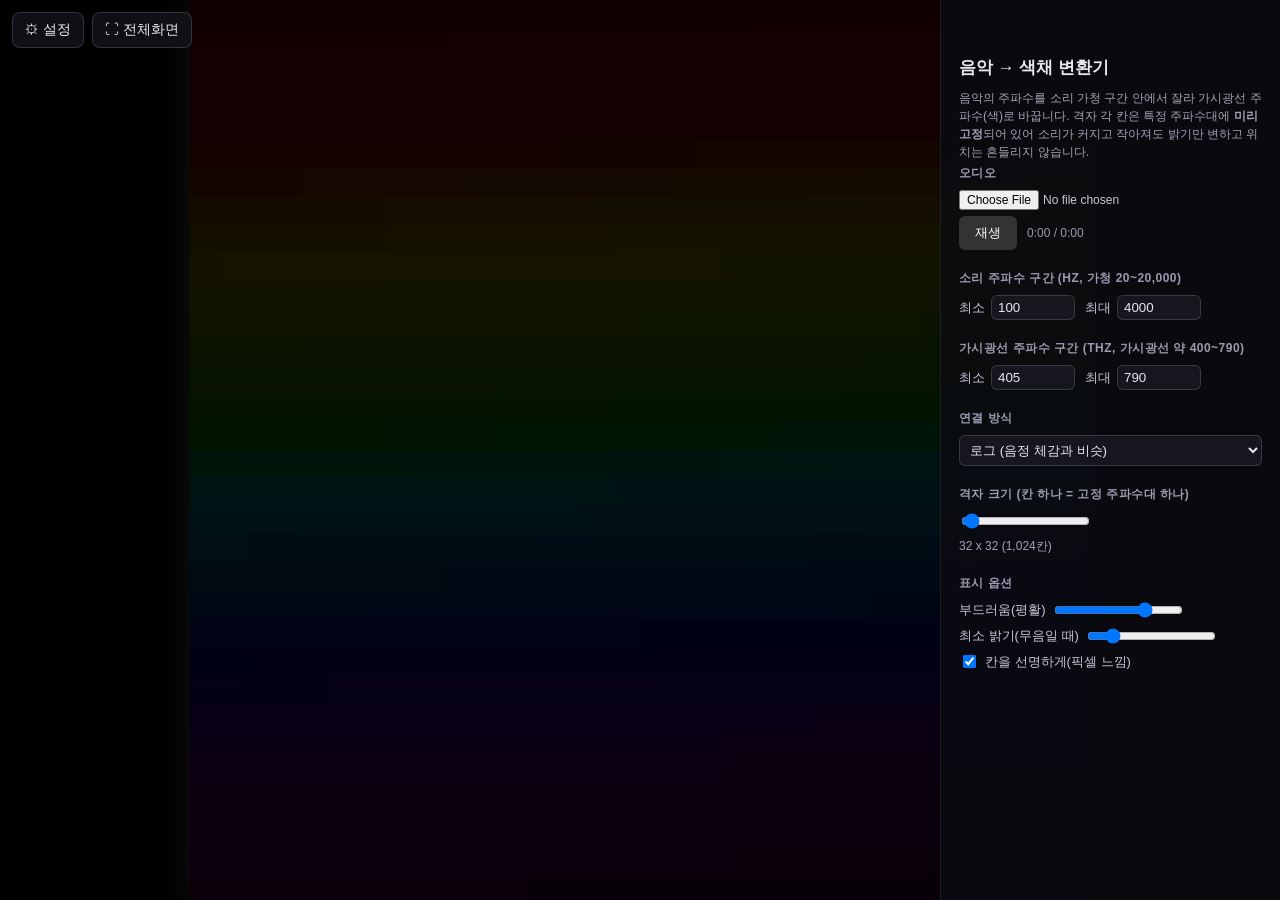
==== music-to-color/index.html @ 74da5a2e "music-to-color: 음악 주파수→색채 변환 시각화 도구 추가 브라우저에서 바로 쓰는 index.html(Web Audio FFT + Canvas 격자 렌더러)로, 소리 주" ====
<!doctype html>
<html lang="ko">
<head>
<meta charset="utf-8" />
<meta name="viewport" content="width=device-width, initial-scale=1, viewport-fit=cover" />
<title>음악 → 색채 변환기</title>
<link rel="stylesheet" href="css/style.css" />
</head>
<body>
<div id="app">
  <div id="stage">
    <canvas id="canvas"></canvas>

    <div id="toolbar">
      <button id="panelToggle" title="설정 패널 접기/펼치기">⚙ 설정</button>
      <button id="fullscreenBtn" title="전체화면">⛶ 전체화면</button>
    </div>

    <aside id="panel">
      <h1>음악 → 색채 변환기</h1>
      <p class="hint">
        음악의 주파수를 소리 가청 구간 안에서 잘라 가시광선 주파수(색)로 바꿉니다.
        격자 각 칸은 특정 주파수대에 <b>미리 고정</b>되어 있어 소리가 커지고 작아져도
        밝기만 변하고 위치는 흔들리지 않습니다.
      </p>

      <section>
        <h2>오디오</h2>
        <input type="file" id="fileInput" accept="audio/*" />
        <div class="row">
          <button id="playBtn" disabled>재생</button>
          <span id="timeDisplay">0:00 / 0:00</span>
        </div>
        <div id="status" class="status"></div>
      </section>

      <section>
        <h2>소리 주파수 구간 (Hz, 가청 20~20,000)</h2>
        <div class="row">
          <label>최소 <input type="number" id="soundMin" value="100" min="20" max="19999" step="1" /></label>
          <label>최대 <input type="number" id="soundMax" value="4000" min="21" max="20000" step="1" /></label>
        </div>
      </section>

      <section>
        <h2>가시광선 주파수 구간 (THz, 가시광선 약 400~790)</h2>
        <div class="row">
          <label>최소 <input type="number" id="lightMin" value="405" min="50" max="2000" step="1" /></label>
          <label>최대 <input type="number" id="lightMax" value="790" min="50" max="2000" step="1" /></label>
        </div>
      </section>

      <section>
        <h2>연결 방식</h2>
        <select id="scaleSelect">
          <option value="linear">리니어 (선형)</option>
          <option value="log" selected>로그 (음정 체감과 비슷)</option>
          <option value="exp">지수 (저음 압축 · 고음 확장)</option>
        </select>
      </section>

      <section>
        <h2>격자 크기 (칸 하나 = 고정 주파수대 하나)</h2>
        <input type="range" id="gridSize" min="10" max="1000" step="1" value="32" />
        <div id="gridSizeVal" class="hint"></div>
        <div id="gridWarning" class="warning">
          칸 수가 매우 많으면(가로x세로 500 이상) 브라우저에 따라 느려질 수 있습니다.
        </div>
      </section>

      <section>
        <h2>표시 옵션</h2>
        <div class="row">
          <label>부드러움(평활)
            <input type="range" id="smoothing" min="0" max="0.95" step="0.01" value="0.7" />
          </label>
        </div>
        <div class="row">
          <label>최소 밝기(무음일 때)
            <input type="range" id="minBrightness" min="0" max="0.5" step="0.01" value="0.08" />
          </label>
        </div>
        <div class="row">
          <label><input type="checkbox" id="pixelated" checked /> 칸을 선명하게(픽셀 느낌)</label>
        </div>
      </section>
    </aside>
  </div>
</div>

<script src="js/colorModel.js"></script>
<script src="js/audioEngine.js"></script>
<script src="js/visualizer.js"></script>
<script src="js/app.js"></script>
</body>
</html>
---- music-to-color/css/style.css ----
* { box-sizing: border-box; }
html, body { height: 100%; margin: 0; background: #05050a; color: #e8e8ef; font-family: -apple-system, "Pretendard", "Malgun Gothic", sans-serif; }
#app { height: 100vh; height: 100dvh; width: 100%; overflow: hidden; }

#stage {
  position: relative;
  width: 100%;
  height: 100%;
  display: flex;
  align-items: center;
  justify-content: center;
  background: #000;
  overflow: hidden;
}
#stage:fullscreen { background: #000; }

canvas#canvas {
  display: block;
  border-radius: 4px;
  box-shadow: 0 0 40px rgba(255,255,255,0.08);
}

#toolbar {
  position: absolute;
  top: 12px;
  left: 12px;
  display: flex;
  gap: 8px;
  z-index: 5;
}
#toolbar button {
  background: rgba(20,20,28,0.75);
  color: #e8e8ef;
  border: 1px solid rgba(255,255,255,0.15);
  border-radius: 8px;
  padding: 8px 12px;
  font-size: 14px;
  cursor: pointer;
  backdrop-filter: blur(6px);
}
#toolbar button:hover { background: rgba(40,40,55,0.9); }

#panel {
  position: absolute;
  top: 0; right: 0;
  height: 100%;
  width: min(340px, 86vw);
  overflow-y: auto;
  background: rgba(12,12,18,0.82);
  backdrop-filter: blur(10px);
  border-left: 1px solid rgba(255,255,255,0.08);
  padding: 56px 18px 24px;
  z-index: 4;
  transition: transform 0.25s ease;
}
#panel.collapsed { transform: translateX(100%); }

#panel h1 { font-size: 17px; margin: 0 0 10px; }
#panel h2 { font-size: 12px; text-transform: uppercase; letter-spacing: 0.04em; color: #9a9ab0; margin: 0 0 8px; }
#panel section { margin-bottom: 20px; }
#panel .hint { font-size: 12px; color: #a3a3b8; line-height: 1.5; margin: 4px 0; }
#panel .warning { font-size: 12px; color: #ffb454; margin-top: 6px; display: none; }
#panel .row { display: flex; align-items: center; gap: 10px; flex-wrap: wrap; margin: 6px 0; }
#panel label { font-size: 13px; color: #c7c7db; display: flex; align-items: center; gap: 6px; }
#panel input[type="number"] { width: 84px; background: #16161f; color: #e8e8ef; border: 1px solid rgba(255,255,255,0.15); border-radius: 6px; padding: 4px 6px; }
#panel select { width: 100%; background: #16161f; color: #e8e8ef; border: 1px solid rgba(255,255,255,0.15); border-radius: 6px; padding: 6px; }
#panel input[type="range"] { flex: 1; min-width: 120px; }
#panel input[type="file"] { width: 100%; font-size: 12px; color: #c7c7db; }
#panel button#playBtn { background: #3a3af0; color: #fff; border: none; border-radius: 6px; padding: 8px 16px; cursor: pointer; }
#panel button#playBtn:disabled { background: #333; cursor: not-allowed; }
.status { font-size: 12px; color: #9a9ab0; margin-top: 6px; word-break: break-all; }
#timeDisplay { font-size: 12px; color: #9a9ab0; }

@media (max-width: 720px) {
  #panel { width: 100%; border-left: none; }
}
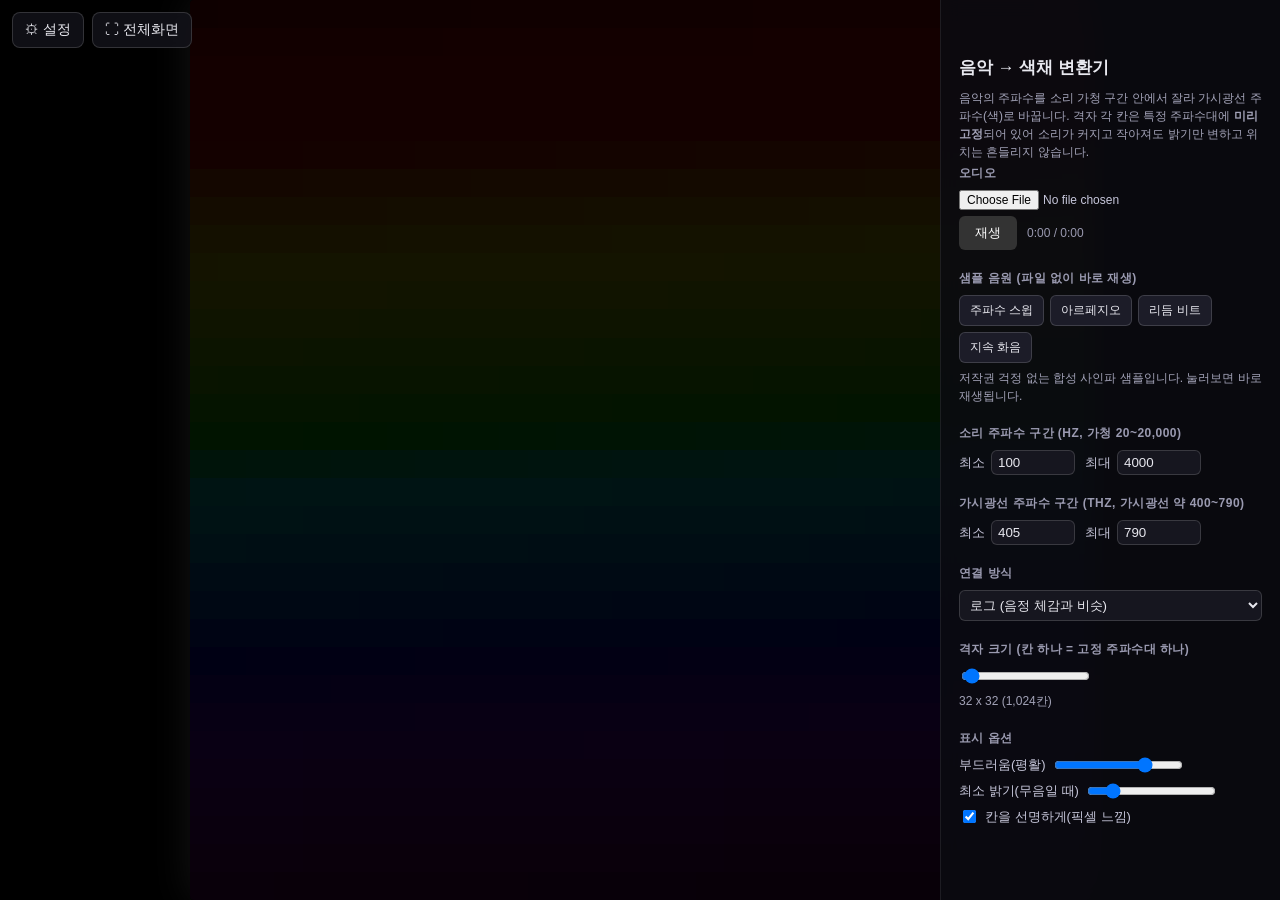
==== commit 327d0dbf: "music-to-color: 파일 업로드 없이 바로 재생할 수 있는 합성 샘플 음원 4개 추가 AudioEngine에 loadArrayBuffer()를 분리해 파일 업로드와 fet" ====
--- a/music-to-color/index.html
+++ b/music-to-color/index.html
@@ -32,6 +32,17 @@
           <span id="timeDisplay">0:00 / 0:00</span>
         </div>
         <div id="status" class="status"></div>
+      </section>
+
+      <section>
+        <h2>샘플 음원 (파일 없이 바로 재생)</h2>
+        <div class="row samples">
+          <button class="sampleBtn" data-src="samples/sweep.wav" data-name="주파수 스윕">주파수 스윕</button>
+          <button class="sampleBtn" data-src="samples/arpeggio.wav" data-name="아르페지오">아르페지오</button>
+          <button class="sampleBtn" data-src="samples/rhythm_beat.wav" data-name="리듬 비트">리듬 비트</button>
+          <button class="sampleBtn" data-src="samples/sustained_chord.wav" data-name="지속 화음">지속 화음</button>
+        </div>
+        <p class="hint">저작권 걱정 없는 합성 사인파 샘플입니다. 눌러보면 바로 재생됩니다.</p>
       </section>
 
       <section>
--- a/music-to-color/css/style.css
+++ b/music-to-color/css/style.css
@@ -68,6 +68,10 @@
 #panel input[type="file"] { width: 100%; font-size: 12px; color: #c7c7db; }
 #panel button#playBtn { background: #3a3af0; color: #fff; border: none; border-radius: 6px; padding: 8px 16px; cursor: pointer; }
 #panel button#playBtn:disabled { background: #333; cursor: not-allowed; }
+#panel .row.samples { gap: 6px; }
+#panel .sampleBtn { background: #1c1c28; color: #e8e8ef; border: 1px solid rgba(255,255,255,0.15); border-radius: 6px; padding: 6px 10px; font-size: 12px; cursor: pointer; }
+#panel .sampleBtn:hover { background: #262636; }
+#panel .sampleBtn:disabled { opacity: 0.5; cursor: wait; }
 .status { font-size: 12px; color: #9a9ab0; margin-top: 6px; word-break: break-all; }
 #timeDisplay { font-size: 12px; color: #9a9ab0; }
 
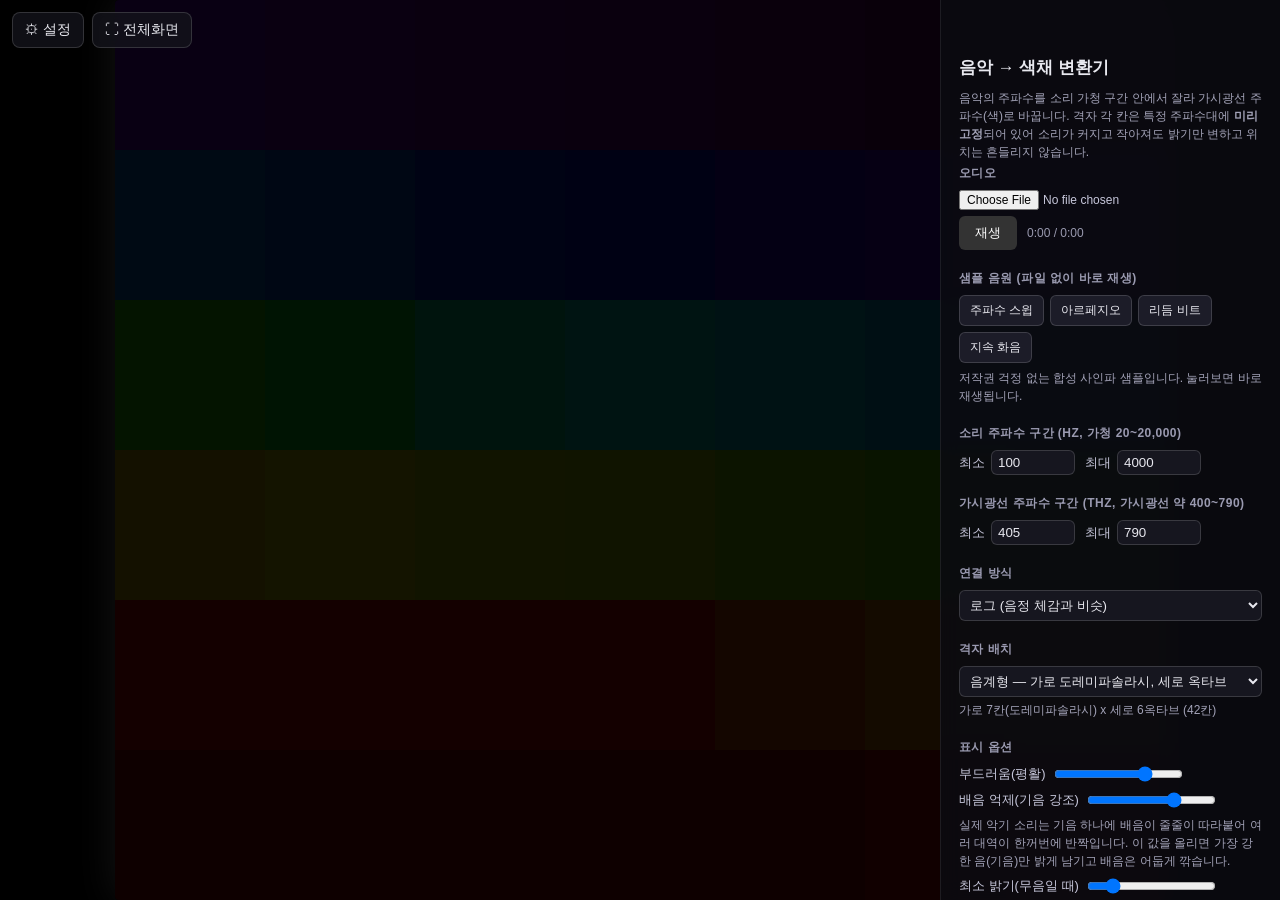
==== commit 9846980f: "music-to-color: 기음/배음 보정 + 도레미파솔라시 음계형 격자 배치 추가 실제 악기 소리는 기음 하나에 배음이 줄줄이 따라붙어 대역 전체가 한꺼번에 번쩍이는 문제가 있" ====
--- a/music-to-color/index.html
+++ b/music-to-color/index.html
@@ -71,12 +71,21 @@
       </section>
 
       <section>
-        <h2>격자 크기 (칸 하나 = 고정 주파수대 하나)</h2>
-        <input type="range" id="gridSize" min="10" max="1000" step="1" value="32" />
-        <div id="gridSizeVal" class="hint"></div>
-        <div id="gridWarning" class="warning">
-          칸 수가 매우 많으면(가로x세로 500 이상) 브라우저에 따라 느려질 수 있습니다.
+        <h2>격자 배치</h2>
+        <select id="layoutSelect">
+          <option value="chroma" selected>음계형 — 가로 도레미파솔라시, 세로 옥타브</option>
+          <option value="sweep">스윕형 — 소리 구간 전체를 N x N 으로 균등분할</option>
+        </select>
+
+        <div id="gridSizeSection" style="display:none; margin-top:10px;">
+          <h2 style="margin-top:14px;">격자 크기 (칸 하나 = 고정 주파수대 하나)</h2>
+          <input type="range" id="gridSize" min="10" max="1000" step="1" value="32" />
+          <div id="gridSizeVal" class="hint"></div>
+          <div id="gridWarning" class="warning">
+            칸 수가 매우 많으면(가로x세로 500 이상) 브라우저에 따라 느려질 수 있습니다.
+          </div>
         </div>
+        <div id="chromaInfo" class="hint"></div>
       </section>
 
       <section>
@@ -86,6 +95,15 @@
             <input type="range" id="smoothing" min="0" max="0.95" step="0.01" value="0.7" />
           </label>
         </div>
+        <div class="row">
+          <label>배음 억제(기음 강조)
+            <input type="range" id="harmonicSuppress" min="0" max="1" step="0.05" value="0.7" />
+          </label>
+        </div>
+        <p class="hint">
+          실제 악기 소리는 기음 하나에 배음이 줄줄이 따라붙어 여러 대역이 한꺼번에 반짝입니다.
+          이 값을 올리면 가장 강한 음(기음)만 밝게 남기고 배음은 어둡게 깎습니다.
+        </p>
         <div class="row">
           <label>최소 밝기(무음일 때)
             <input type="range" id="minBrightness" min="0" max="0.5" step="0.01" value="0.08" />
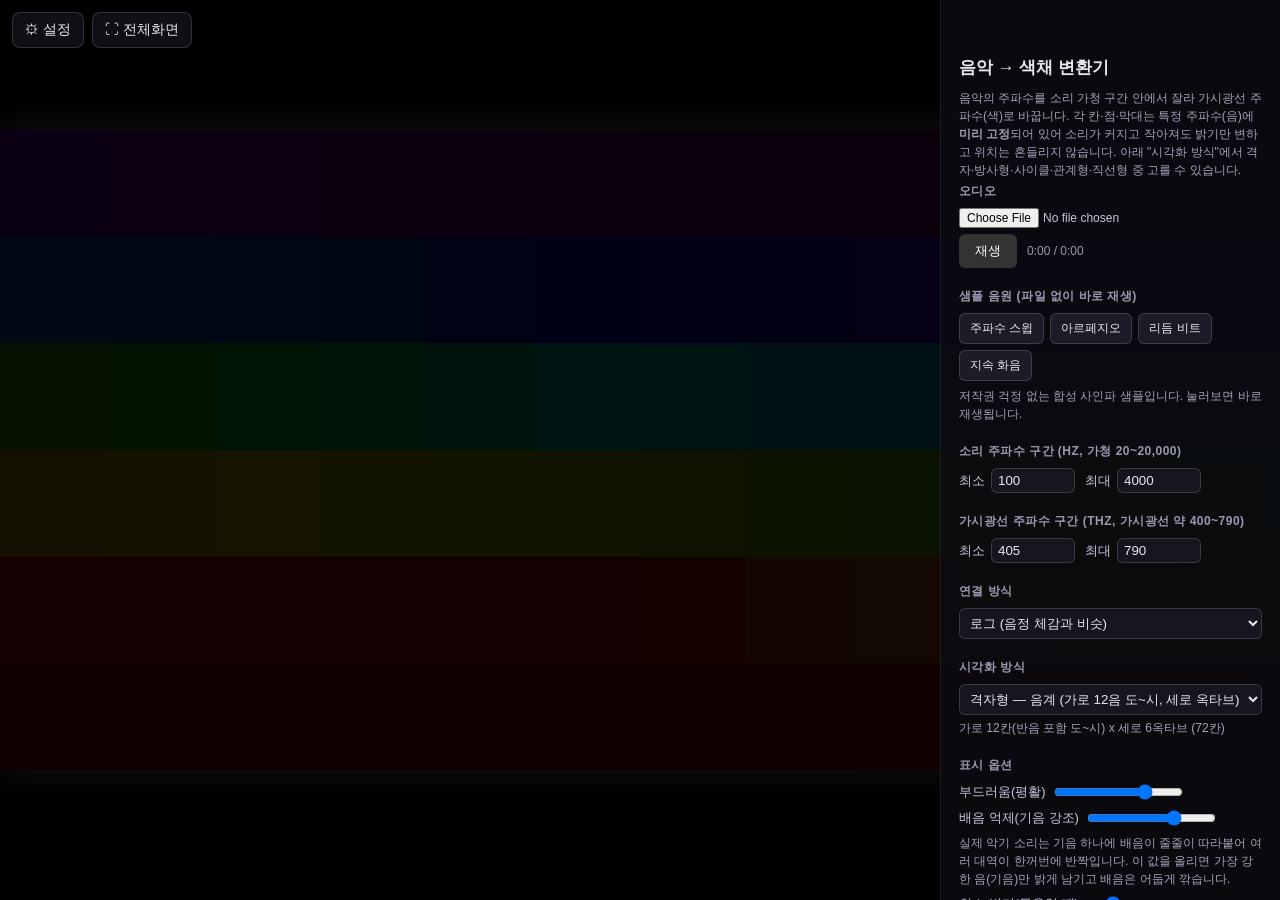
==== commit c06ddc53: "music-to-color: 12음 반음 격자, 자동재생 제스처 버그 수정, 시각화 방식 5종 추가 도레미파솔라시도 7칸을 12개 반음 칸(도~시, 샵 포함)으로 늘려 온음계 사이" ====
--- a/music-to-color/index.html
+++ b/music-to-color/index.html
@@ -20,8 +20,9 @@
       <h1>음악 → 색채 변환기</h1>
       <p class="hint">
         음악의 주파수를 소리 가청 구간 안에서 잘라 가시광선 주파수(색)로 바꿉니다.
-        격자 각 칸은 특정 주파수대에 <b>미리 고정</b>되어 있어 소리가 커지고 작아져도
-        밝기만 변하고 위치는 흔들리지 않습니다.
+        각 칸·점·막대는 특정 주파수(음)에 <b>미리 고정</b>되어 있어 소리가 커지고
+        작아져도 밝기만 변하고 위치는 흔들리지 않습니다. 아래 "시각화 방식"에서
+        격자·방사형·사이클·관계형·직선형 중 고를 수 있습니다.
       </p>
 
       <section>
@@ -71,21 +72,25 @@
       </section>
 
       <section>
-        <h2>격자 배치</h2>
-        <select id="layoutSelect">
-          <option value="chroma" selected>음계형 — 가로 도레미파솔라시, 세로 옥타브</option>
-          <option value="sweep">스윕형 — 소리 구간 전체를 N x N 으로 균등분할</option>
+        <h2>시각화 방식</h2>
+        <select id="visualMode">
+          <option value="chroma" selected>격자형 — 음계 (가로 12음 도~시, 세로 옥타브)</option>
+          <option value="sweep">격자형 — 주파수 (소리 구간을 N x N 균등분할)</option>
+          <option value="radial">방사형 — 원형 스펙트럼</option>
+          <option value="cycle">사이클 — 5도권</option>
+          <option value="relational">관계형 — 화음 관계도</option>
+          <option value="linear">직선형 — 막대 스펙트럼</option>
         </select>
 
-        <div id="gridSizeSection" style="display:none; margin-top:10px;">
-          <h2 style="margin-top:14px;">격자 크기 (칸 하나 = 고정 주파수대 하나)</h2>
-          <input type="range" id="gridSize" min="10" max="1000" step="1" value="32" />
-          <div id="gridSizeVal" class="hint"></div>
+        <div id="resolutionSection" style="display:none; margin-top:10px;">
+          <h2 id="resolutionLabel" style="margin-top:14px;">해상도</h2>
+          <input type="range" id="resolution" min="10" max="1000" step="1" value="32" />
+          <div id="resolutionVal" class="hint"></div>
           <div id="gridWarning" class="warning">
             칸 수가 매우 많으면(가로x세로 500 이상) 브라우저에 따라 느려질 수 있습니다.
           </div>
         </div>
-        <div id="chromaInfo" class="hint"></div>
+        <div id="modeInfo" class="hint"></div>
       </section>
 
       <section>
